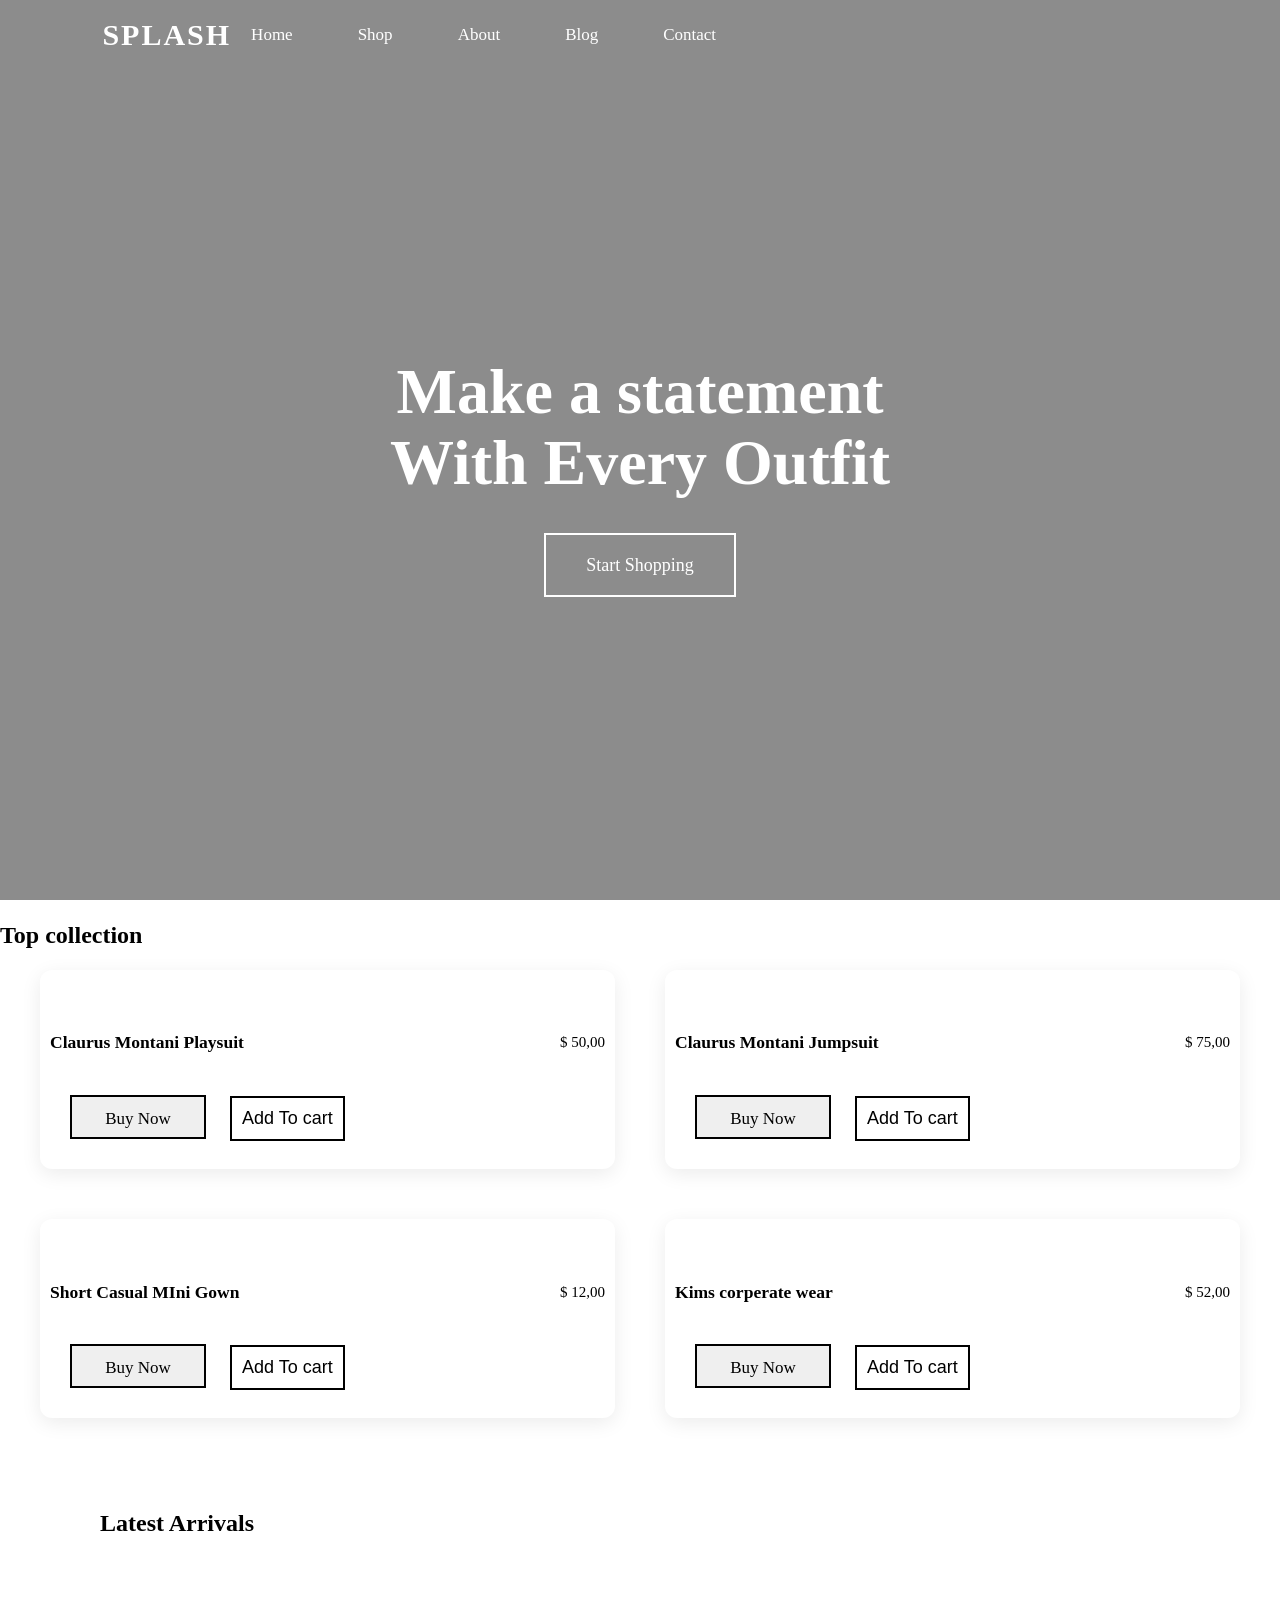
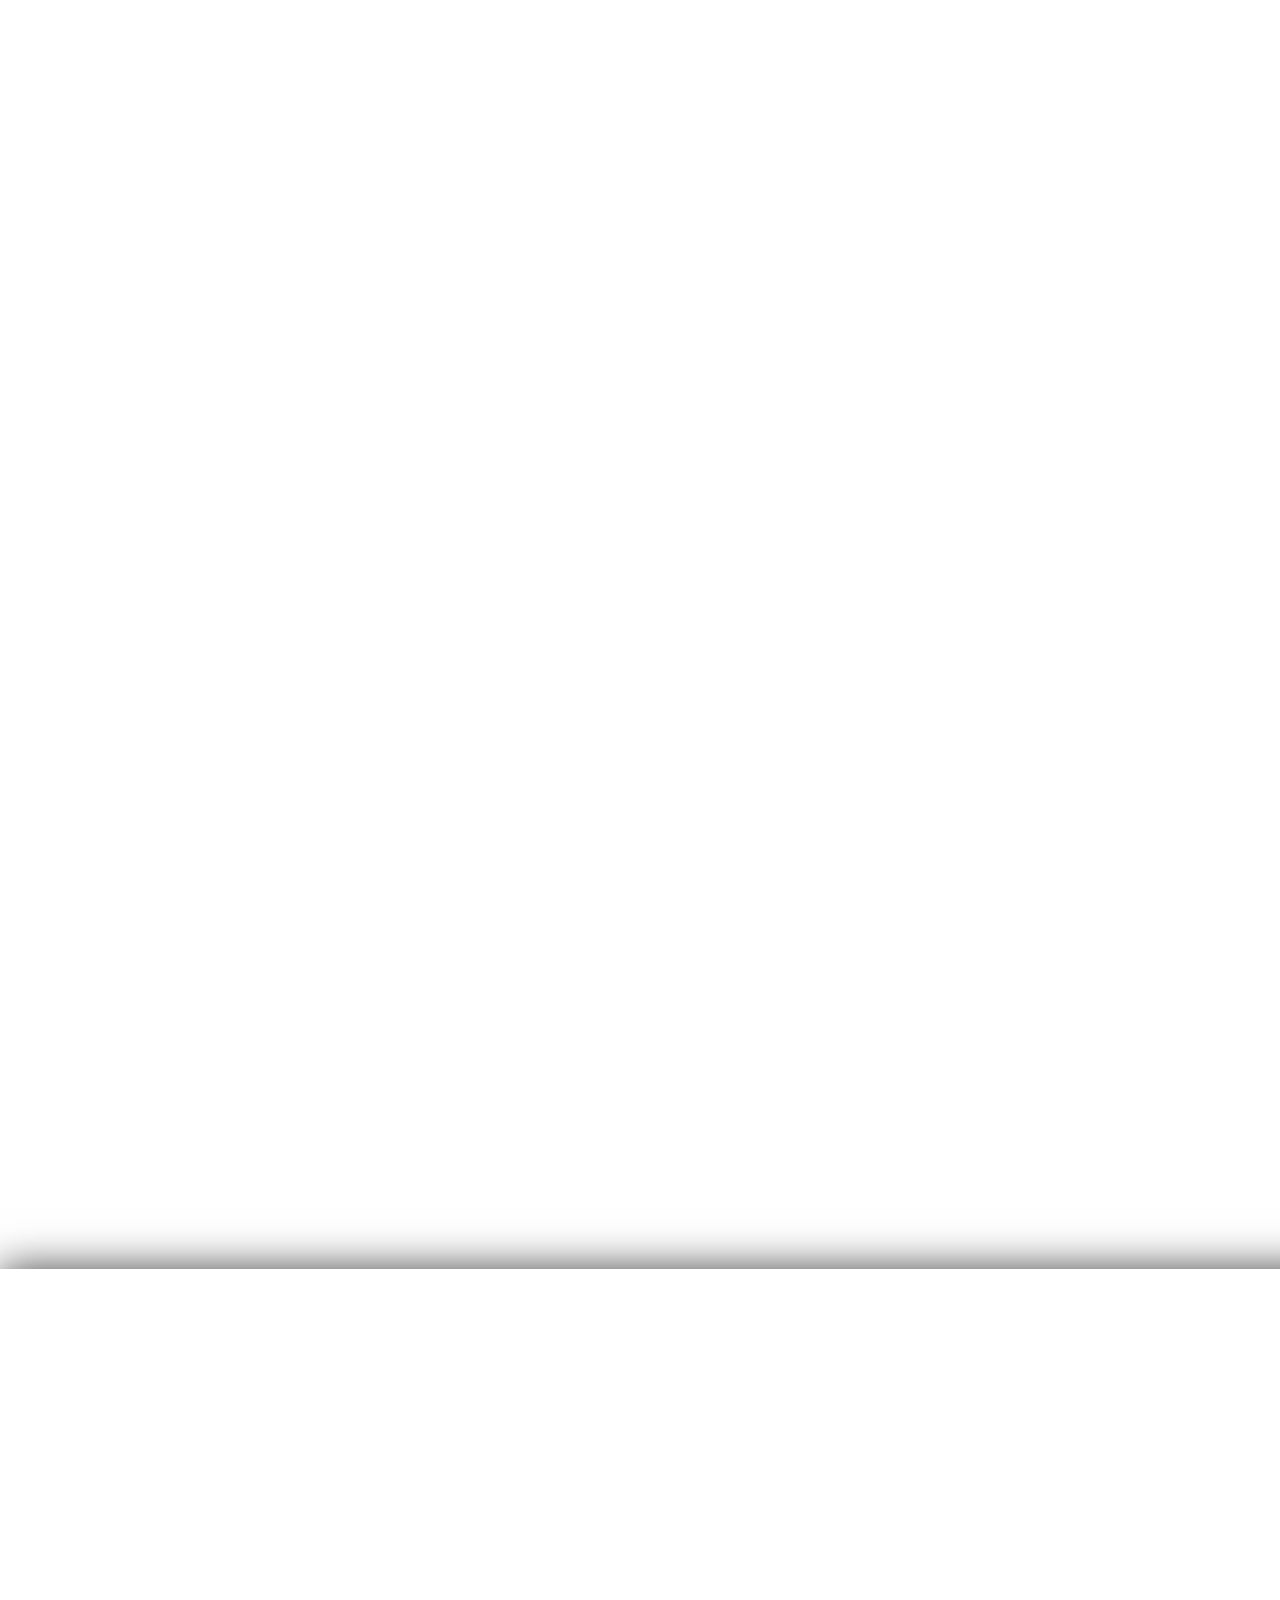
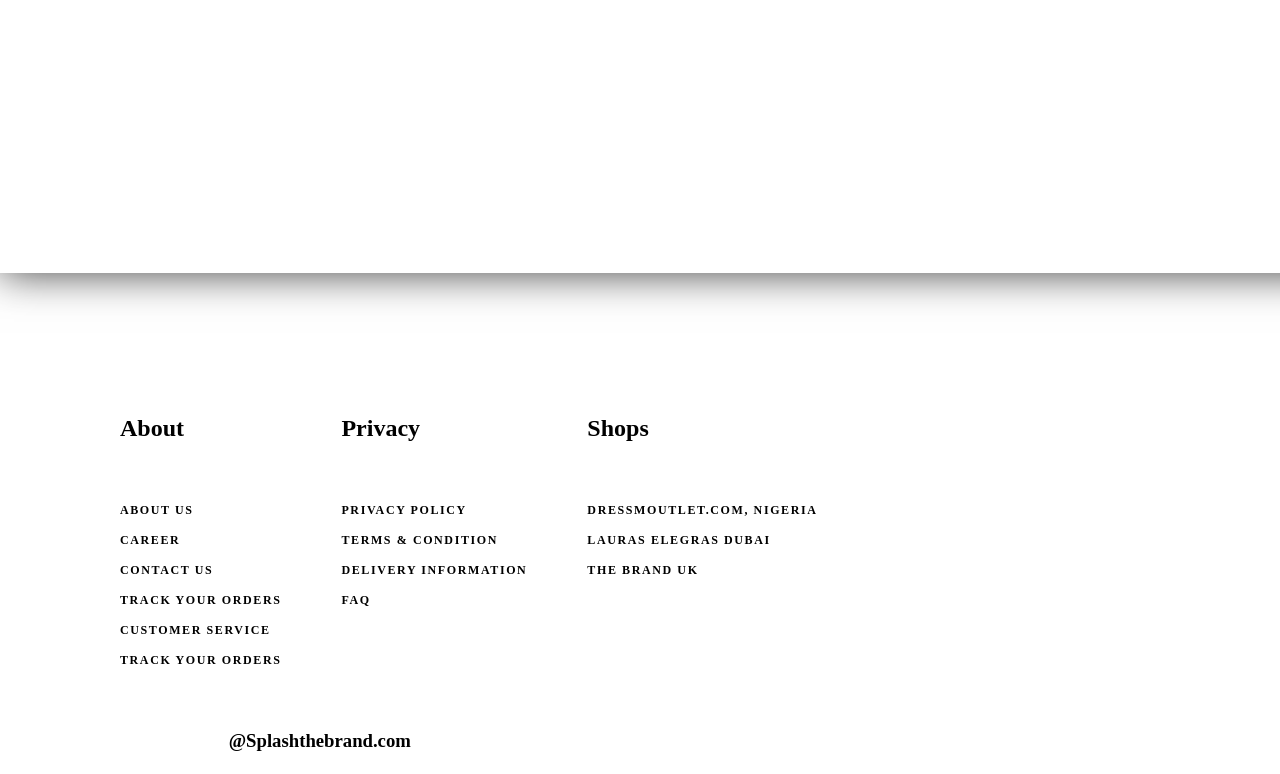
==== index.html @ c1e89b34 "Add files via upload" ====
<!DOCTYPE html>

<html lang="en">
<head>
<title>Splash</title>
<meta charset="utf-8"/>
<meta content="width=device-width, initial-scale=1, shrink-to-fit=no" name="viewport"/>
<meta content="" name="description"/>
<meta content="html, css, javascript, jquery" name="keywords"/>
<meta content="" name="author"/>
<link href="style.css" rel="stylesheet"/>
<!-- Theme Style -->
<link href="css/style.css" rel="stylesheet"/>
<link rel="stylesheet" href="/navbar.css">
<link rel="shortcut icon" href="/images/SPLASH.png" type="image/x-icon">
<link href="https://cdnjs.cloudflare.com/ajax/libs/font-awesome/6.5.2/css/all.min.css" rel="stylesheet"/>
</head>
<body data-offset="200" data-spy="scroll" data-target=".site-nav-target">
<nav class="splash-bg">
<header class="navbar">

    <div class="nav-container">

        <a href="index.html" class="logo">
            SPLASH
        </a>

        <nav class="desktop-nav">

            <a href="index.html">Home</a>
            <a href="/shop-section.html">Shop</a>
            <a href="/about-section.html">About</a>
            <a href="/blog-section.html">Blog</a>
            <a href="/contact-section.html">Contact</a>

        </nav>

        <div id="hamburger">

            <span></span>
            <span></span>
            <span></span>

        </div>

    </div>

</header>

<div class="mobile-menu">
    <div class="mobile-close">

    &times;

</div>

            <a href="index.html">Home</a>
            <a href="/shop-section.html">Shop</a>
            <a href="/about-section.html">About</a>
            <a href="/blog-section.html">Blog</a>
            <a href="/contact-section.html">Contact</a>

</div>
<div class="cover-v1" id="home-section">
<div class="container">
<div class="hero-content">
<h1 class="heading">
                Make a statement <br/>
                With Every Outfit
            </h1>
<div class="splash-start">
<a class="splash-start-s" href="/shop-section.html">

                    Start Shopping

</a>
</div>
</div>
</div>
</div>
</nav>


<nav class="shop-section ">
<div class="product-shop">
<div class="top-product">
<h1 class="shop-tp">Top collection</h1>
</div>
<ul>
<div class="product-footer">
<div class="product-footer1">
<li><img alt="" class="img-fluid" src="/images/Rectangle 26.png"/></li>
<div class="product-footer1-text">
<div class="product-footer1-text1"><h3>Claurus Montani Playsuit</h3> <p>$ 50,00</p></div>
<img alt="" class="img-fluid" src="/images/Frame 39 (1).png"/>
</div>
<button class="product_button">Buy Now</button>
<button class="product_button1">Add To cart</button>
</div>
<div class="product-footer1">
<li><img alt="" class="img-fluid" src="/images/Rectangle 37.png"/></li>
<div class="product-footer1-text">
<div class="product-footer1-text1"><h3>Claurus Montani Jumpsuit</h3> <p>$ 75,00</p></div>
<img alt="" class="img-fluid" src="/images/Frame 39 (1).png"/>
</div>
<button class="product_button">Buy Now</button>
<button class="product_button1">Add To cart</button>
</div>
<div class="product-footer1">
<li><img alt="" class="img-fluid" src="/images/Rectangle 38.png"/></li>
<div class="product-footer1-text">
<div class="product-footer1-text1"><h3>Short Casual MIni Gown</h3> <p>$ 12,00</p></div>
<img alt="" class="img-fluid" src="/images/Frame 39 (1).png"/>
</div>
<button class="product_button">Buy Now</button>
<button class="product_button1">Add To cart</button>
</div>
<div class="product-footer1">
<li><img alt="" class="img-fluid" src="/images/Rectangle 39.png"/></li>
<div class="product-footer1-text">
<div class="product-footer1-text1"><h3>Kims corperate wear</h3> <p>$ 52,00</p></div>
<img alt="" class="img-fluid" src="/images/Frame 39 (1).png"/>
</div>
<button class="product_button">Buy Now</button>
<button class="product_button1">Add To cart</button>
</div>
</div>
</ul>
</div>
</nav>
<nav class="arrivals-section fade-in">
<div class="a-section-heading">
<h1 class="shop-tp">Latest Arrivals</h1>
</div>
<div class="arrival-section-head">
<div class="av-section-text1">
<h1 class="av-text1">Style That speaks <br/>Volume</h1>
<h2 class="av-text2">Explore our 2022 summer <br/>collection</h2>
</div>
<div class="arrival-button">
<button class="av-button1">Explore Now</button>
</div>
</div>
</nav>
<nav class="designs-section fade-in">
<div class="designs-section-head">
<div class="designs-section-text1">
<h1 class="design-text1">Designs  that shows <br/>luxury</h1>
<h2 class="design-text2">Explore our 2023 summer <br/>collection</h2>
</div>
<div class="design-button">
<button class="design-button1">Explore Now</button>
</div>
</div>
</nav>
<nav class="glammed-section fade-in">
<div class="glammed-section-head">
<div class="glammed-section-text1">
<h1 class="glammed-text1">Get glammed up</h1>
<h2 class="glammed-text2">Explore our 2023 summer <br/>collection</h2>
</div>
<div class="glammed-button">
<button class="glammed-button1">Explore Now</button>
</div>
</div>
</nav>
<nav class="footer-section">
<div class="footer-head">
<div class="footer-text">
<h1 class="main-footer-text">About</h1>
<ul class="footer-nav">
<li><a href="http://">About us</a></li>
<li><a href="http://">Career</a></li>
<li><a href="http://">Contact Us</a></li>
<li><a href="http://">Track Your Orders</a></li>
<li><a href="http://">Customer Service</a></li>
<li><a href="http://">Track Your Orders</a></li>
</ul>
</div>
<div class="footer-text">
<h1 class="main-footer-text">Privacy</h1>
<ul class="footer-nav">
<li><a href="http://">Privacy Policy</a></li>
<li><a href="http://">Terms &amp; Condition</a></li>
<li><a href="http://">Delivery Information</a></li>
<li><a href="http://">FAQ</a></li>
</ul>
</div>
<div class="footer-text">
<h1 class="main-footer-text">Shops</h1>
<ul class="footer-nav">
<li><a href="http://">DressMoutlet.com, Nigeria</a></li>
<li><a href="http://">Lauras Elegras Dubai</a></li>
<li><a href="http://">The Brand UK</a></li>
</ul>
</div>
</div>
<div class="footer-bottom">
<div class="bottom-class">
<div class="site-logo">
<h2>SPLASH</h2>
</div>
<h3>@Splashthebrand.com</h3>
<div class="splash-icon-ii">
<i class="fa fa-facebook"></i>
<i class="fa fa-pinterest"></i>
<i class="fa fa-instagram"></i>
<i class="fa fa-twitter"></i>
</div>
</div>
</div>
</nav>
<script src="/main.js"></script>
</body>
</html>
---- style.css ----
@import url("https://fonts.googleapis.com/css?family=Arimo:400|Raleway:300,400,700&display=swap");
body {
  color: #fff;
  font-size: 16px;
  line-height: 30px;
  font-weight: 300;
  position: relative;
   margin:0;
    overflow-x:hidden;
    font: poppins;
}

body{
    opacity:0;
    animation:pageFade .7s ease forwards;
}

@keyframes pageFade{
    from{
        opacity:0;
        transform:translateY(20px);
    }
    to{

        opacity:1;
        transform:translateY(0);
    }

}

.fade-out{

    animation:fadeOut .35s forwards;

}

@keyframes fadeOut{

    to{

        opacity:0;
        transform:translateY(20px);

    }

}


body:before {
  content: "";
  position: absolute;
  left: 0;
  right: 0;
  bottom: 0;
  top: 0;
  background: #fff;
  visibility: hidden;
  opacity: 0;
  -webkit-transition: .3s all ease;
  -o-transition: .3s all ease;
  transition: .3s all ease;
  z-index: 8;
}

.splash-bg{
  background-image:url(/images/Rectangle\ 88@3x.png);
  background-size: cover;
  background-position: center center;
  background-repeat: repeat;
    width:100%;
    
}


.navbar-toggler-icon{
  height: 20px;
  size: 10px;

}


::selection {
  background: #000;
  color: #fff;
}
#skills-section .row {
  justify-content: center;
 }
a {
  -webkit-transition: .3s all ease;
  -o-transition: .3s all ease;
  transition: .3s all ease;
  color: #000;
}

a, a:hover {
  text-decoration: none !important;
}

.splash_co--site-inner{
  margin-bottom: 400px;
  position: relative;
  width: 100%;
}

@media (max-width: 991.98px) {
  .splash_co--site-inner {
    margin-bottom: auto !important;
    width: 100%;
  }
}

body.offcanvas {
  overflow: hidden;
}

body.offcanvas:before {
  visibility: visible;
  opacity: 1;
}

body, .splash_co--site-inner {
  background: #fff;
}

::-moz-selection {
  background: #fff;
  color: #000;
}

.site-mobile-inner{
    display: flex;
    gap: 25px;
    list-style: none;

    margin-left: 40px;   /* Move menu closer to the logo */
}
.cover-v1{
    background-image:url("/images/Rectangle 88.png");
    background-size:cover;
    background-position:center;
    background-repeat:no-repeat;
    min-height:100vh;
    display:flex;
    justify-content:center;
    align-items:center;
    position:relative;
    transition: transform .15s ease-out;
    will-change: transform;

}

.hero-content {
      transition: transform .15s ease-out;
    will-change: transform;
}

.cover-v1::before{
    content:"";
    position:absolute;
    inset:0;
    background:rgba(0,0,0,.45);
}

.cover-v1 .container{
    position:relative;
    z-index:2;
}

#skills-section .row {
  justify-content: center;
 }
a {
  -webkit-transition: .3s all ease;
  -o-transition: .3s all ease;
  transition: .3s all ease;
}

a, a:hover {
  text-decoration: none !important;
}

@media (max-width: 991.98px) {
  .splash_co--site-inner {
    margin-bottom: auto !important;
    width: 100%;
  }
}

.splash_co--footer {
  position: fixed !important;
  width: 100%;
  background-color: #191919;
  color: #fff;
  left: 0;
  right: 0;
  bottom: 0px;
  z-index: -1;
  height: 400px;
}

@media (max-width: 991.98px) {
  .splash_co--footer {
    height: auto !important;
    position: relative !important;
  }
}

.btn {
  font-size: 11px;
  border-radius: 30px;
  padding-top: 15px;
  padding-bottom: 15px;
  padding-left: 30px;
  padding-right: 30px;
  letter-spacing: .1rem;
  text-transform: uppercase;
  font-weight: 900;
}

.btn:active, .btn:focus {
  outline: none;
  -webkit-box-shadow: none;
  box-shadow: none;
}

.btn.btn-outline-pill.btn-custom-light {
  color: #fff;
  border: 2px solid rgba(255, 255, 255, 0.5);
  -webkit-transition: .3s all ease;
  -o-transition: .3s all ease;
  transition: .3s all ease;
}

.btn.btn-outline-pill.btn-custom-light:hover, .btn.btn-outline-pill.btn-custom-light:active, .btn.btn-outline-pill.btn-custom-light:focus {
  border-color: #fff;
}

.btn.btn-bg-white--hover:hover {
  background-color: #fff;
  color: #000;
}

#splash_co--overlayer {
  width: 100%;
  height: 100%;
  position: fixed;
  z-index: 7100;
  background: #000;
  top: 0;
  left: 0;
  right: 0;
  bottom: 0;
}

.site-loader-wrap {
  z-index: 7700;
  position: fixed;
  top: 50%;
  left: 50%;
  -webkit-transform: translate(-50%, -50%);
  -ms-transform: translate(-50%, -50%);
  transform: translate(-50%, -50%);
}

.splash_co--site-nav{

    position:absolute;
    top:0;
    left:0;

    width:100%;
    z-index:100;
    background: transparent;
}

.splash_co--site-nav .container{
    display:flex;
    align-items:center;
    justify-content:space-between;
    width:90%;
    margin:auto;
}




.splash-icon-ii{
    margin-left: auto;   /* Push icons to the far right */
    display: flex;
    gap: 30px;
}

.site-logo h2{
    color:#fff;
    font-size:30px;
    font-weight:700;
    letter-spacing:2px;
    margin:0;
    font: Losta Masta;
}

.splash_co--site-nav .site-logo {
  z-index: 99;
}

.splash_co--site-nav .site-logo.pos-absolute {
  position: absolute;
  left: 50%;
  -webkit-transform: translateX(-50%);
  -ms-transform: translateX(-50%);
  transform: translateX(-50%);
}

.splash_co--site-nav .site-nav-ul-wrap {
  width: 100%;
  margin: 0 auto;
  z-index: 1;
  position: relative;
}

.splash_co--site-nav .splash_co--site-logo {
  font-size: 1rem;
  color: #fff;
  font-weight: 700;
  width: fit-content;
  text-align: center;
}

.splash_co--site-nav .splash_co--site-logo span {
  color: #D63447;
}

.splash_co--site-nav .site-mobile-inner, .splash_co--site-nav .site-mobile-inner-none-onepage {
  text-align: center;
}

.splash_co--site-nav .site-mobile-inner, .splash_co--site-nav .site-mobile-inner-none-onepage, .splash_co--site-nav .site-mobile-inner > li, .splash_co--site-nav .site-nav-ul-none-onepage, .splash_co--site-nav .site-nav-ul-none-onepage > li {
  padding: 0;
  margin: 0;
  list-style: none;
}

.splash_co--site-nav .site-mobile-inner > li, .splash_co--site-nav .site-nav-ul-none-onepage > li {
  text-align: left; 
  display: inline-block;
}

.splash_co--site-nav .site-mobile-inner > li > a, .splash_co--site-nav .site-mobile-inner-none-onepage > li > a {
  padding: 10px 7px;
  display: block;
  color: #fff;
  font-size: 14px;
  position: relative;
}

.splash_co--site-nav .site-mobile-inner > li > a:before, .splash_co--site-nav .site-mobile-inner-none-onepage > li > a:before {
  left: 7px;
  right: 7px;
  content: "";
  position: absolute;
  height: 1px;
  background: #fff;
  bottom: 0;
  width: 0%;
  -webkit-transition: .2s width ease-in-out;
  -o-transition: .2s width ease-in-out;
  transition: .2s width ease-in-out;
}

.splash_co--site-nav .site-mobile-inner > li > a:hover, .splash_co--site-nav .site-mobile-inner-none-onepage > li > a:hover {
  color: #fff;
}

.splash_co--site-nav .site-mobile-inner > li > a:hover:before, .splash_co--site-nav .site-mobile-inner-none-onepage > li > a:hover:before {
  width: calc(100% - 14px);
}

.splash_co--site-nav .site-mobile-inner > li > a.active, .splash_co--site-nav .site-mobile-inner-none-onepage > li > a.active {
  position: relative;
}

.splash_co--site-nav .site-mobile-inner > li > a.active:before, .splash_co--site-nav .site-mobile-inner-none-onepage > li > a.active:before {
  color: #fff;
  width: calc(100% - 14px);
}

.splash_co--site-nav .site-mobile-inner > li.has-children, .splash_co--site-nav .site-mobile-inner-none-onepage > li.has-children {
  position: relative;
}

.splash_co--site-nav .site-mobile-inner > li.has-children > .dropdown, .splash_co--site-nav .site-mobile-inner > li.has-children > ul, .splash_co--site-nav .site-mobile-inner-none-onepage > li.has-children > .dropdown, .splash_co--site-nav .site-mobile-inner-none-onepage > li.has-children > ul {
  visibility: hidden;
  opacity: 0;
  z-index: 2;
  position: absolute;
  left: 0;
  top: 100%;
  min-width: 200px;
  background: #fff;
  padding: 20px 0px;
  margin-top: 20px;
  -webkit-box-shadow: 0 15px 30px 0 rgba(0, 0, 0, 0.2);
  box-shadow: 0 15px 30px 0 rgba(0, 0, 0, 0.2);
  -webkit-transition: 0.2s 0s;
  -o-transition: 0.2s 0s;
  transition: 0.2s 0s;
}

.splash_co--site-nav .site-mobile-inner > li.has-children > .dropdown > li, .splash_co--site-nav .site-mobile-inner > li.has-children > ul > li, .splash_co--site-nav .site-mobile-inner-none-onepage > li.has-children > .dropdown > li, .splash_co--site-nav .site-mobile-inner-none-onepage > li.has-children > ul > li {
  padding: 0;
  margin: 0;
  list-style: none;
  line-height: 1.5;
}

.splash_co--site-nav .site-mobile-inner > li.has-children > .dropdown > li, .splash_co--site-nav .site-mobile-inner > li.has-children > ul > li, .splash_co--site-nav .site-mobile-inner-none-onepage > li.has-children > .dropdown > li, .splash_co--site-nav .site-mobile-inner-none-onepage > li.has-children > ul > li {
  display: block;
  /* 2nd level hover*/
}

.splash_co--site-nav .site-mobile-inner > li.has-children > .dropdown > li a, .splash_co--site-nav .site-mobile-inner > li.has-children > ul > li a, .splash_co--site-nav .site-mobile-inner-none-onepage > li.has-children > .dropdown > li a, .splash_co--site-nav .site-mobile-inner-none-onepage > li.has-children > ul > li a {
  font-size: 14px;
  padding-top: 5px;
  padding-bottom: 5px;
  padding-left: 30px;
  padding-right: 30px;
  display: block;
  color: gray;
}

.splash_co--site-nav .site-mobile-inner > li.has-children > .dropdown > li a:hover, .splash_co--site-nav .site-mobile-inner > li.has-children > ul > li a:hover, .splash_co--site-nav .site-mobile-inner-none-onepage > li.has-children > .dropdown > li a:hover, .splash_co--site-nav .site-mobile-inner-none-onepage > li.has-children > ul > li a:hover {
  color: #000;
  background: #f9f9f9;
  padding-left: 30px;
}

.splash_co--site-nav .site-mobile-inner > li.has-children > .dropdown > li.has-children, .splash_co--site-nav .site-mobile-inner > li.has-children > ul > li.has-children, .splash_co--site-nav .site-mobile-inner-none-onepage > li.has-children > .dropdown > li.has-children, .splash_co--site-nav .site-mobile-inner-none-onepage > li.has-children > ul > li.has-children {
  position: relative;
}

.splash_co--site-nav .site-mobile-inner > li.has-children > .dropdown > li.has-children > a, .splash_co--site-nav .site-mobile-inner > li.has-children > ul > li.has-children > a, .splash_co--site-nav .site-mobile-inner-none-onepage > li.has-children > .dropdown > li.has-children > a, .splash_co--site-nav .site-mobile-inner-none-onepage > li.has-children > ul > li.has-children > a {
  position: relative;
}

.splash_co--site-nav .site-mobile-inner > li.has-children > .dropdown > li.has-children > a:before, .splash_co--site-nav .site-mobile-inner > li.has-children > ul > li.has-children > a:before, .splash_co--site-nav .site-mobile-inner-none-onepage > li.has-children > .dropdown > li.has-children > a:before, .splash_co--site-nav .site-mobile-inner-none-onepage > li.has-children > ul > li.has-children > a:before {
  position: absolute;
  content: "\e315";
  font-size: 16px;
  top: 50%;
  color: #000;
  right: 20px;
  -webkit-transform: translateY(-50%);
  -ms-transform: translateY(-50%);
  transform: translateY(-50%);
  font-family: 'icomoon';
}

.splash_co--site-nav .site-mobile-inner > li.has-children > .dropdown > li.has-children > .dropdown, .splash_co--site-nav .site-mobile-inner > li.has-children > .dropdown > li.has-children > ul, .splash_co--site-nav .site-mobile-inner-none-onepage > li.has-children > .dropdown > li.has-children > .dropdown, .splash_co--site-nav .site-mobile-inner-none-onepage > li.has-children > ul > li.has-children > ul {
  z-index: 1;
  visibility: hidden;
  opacity: 0;
  position: absolute;
  left: 0;
  z-index: 22;
  list-style: none;
  top: 0;
  left: 100%;
  min-width: 200px;
  background: #000;
  padding: 20px 0px;
  margin-top: 20px;
  -webkit-box-shadow: 0 15px 30px 0 rgba(0, 0, 0, 0.2);
  box-shadow: 0 15px 30px 0 rgba(0, 0, 0, 0.2);
  -webkit-transition: 0.2s 0s;
  -o-transition: 0.2s 0s;
  transition: 0.2s 0s;
}

.splash_co--site-nav .site-mobile-inner > li.has-children > .dropdown > li.has-children > .dropdown a, .splash_co--site-nav .site-mobile-inner > li.has-children > .dropdown > li.has-children > ul a, .splash_co--site-nav .site-mobile-inner-none-onepage > li.has-children > .dropdown > li.has-children > .dropdown a, .splash_co--site-nav .site-mobile-inner-none-onepage > li.has-children > ul > li.has-children > ul a {
  padding-left: 30px;
  padding-right: 30px;
}

.splash_co--site-nav .site-mobile-inner > li.has-children > .dropdown > li:hover, .splash_co--site-nav .site-mobile-inner > li.has-children > .dropdown > li:focus, .splash_co--site-nav .site-mobile-inner > li.has-children > .dropdown > li:active, .splash_co--site-nav .site-mobile-inner > li.has-children > ul > li:hover, .splash_co--site-nav .site-mobile-inner > li.has-children > ul > li:focus, .splash_co--site-nav .site-mobile-inner > li.has-children > ul > li:active, .splash_co--site-nav .siteNav-ul-none-onepage >li.has-children>ul>li:hover,.splash_co--siteNav .site-mobile-inner-none-onepage>li.has-children>ul>li:focus,.splash_co--siteNav .siteNav-ul-none-onepage>li.has-children>ul>li:active{
  cursor: pointer;
}

.splash_co--site-nav .site-mobile-inner > li.has-children:hover > .dropdown, .splash_co--site-nav .site-mobile-inner > li.has-children:focus > .dropdown, .splash_co--site-nav .site-mobile-inner > li.has-children:active > .dropdown, .splash_co--site-nav .site-mobile-inner-none-onepage > li.has-children:hover > .dropdown, .splash_co--site-nav .siteNav-ul-none-onepage > li.has-children:focus > .dropdown, .splash_co--siteNav .siteNav-ul-none-onepage > li.has-children:active > .dropdown {  
  -webkit-transition-delay: 0s;
  -o-transition-delay: 0s;
  transition-delay: 0s;
  margin-top: 0px;
  visibility: visible;
  opacity: 1;
}

.splash_co--site-nav .site-mobile-inner > li.has-children:hover, .splash_co--site-nav .site-mobile-inner > li.has-children:focus, .splash_co--site-nav .site-mobile-inner > li.has-children:active, .splash_co--site-nav .site-nav-ul-none-onepage > li.has-children:hover, .splash_co--site-nav .site-nav-ul-none-onepage > li.has-children:focus, .splash_co--site-nav .site-mobile-inner-none-onepage > li.has-children:active {
  cursor: pointer;
}

.splash_co--site-nav .site-mobile-inner > li.has-children:hover > .dropdown, .splash_co--site-nav .site-mobile-inner > li.has-children:focus > .dropdown, .splash_co--site-nav .site-mobile-inner > li.has-children:active > .dropdown, .splash_co--site-nav .site-nav-ul-none-onepage > li.has-children:hover > .dropdown, .splash_co--site-nav .site-nav-ul-none-onepage > li.has-children:focus > .dropdown, .splash_co--siteNav .siteNav-ul-none-onepage > li.has-children:active > .dropdown {
  -webkit-transition-delay: 0s;
  -o-transition-delay: 0s;
  transition-delay: 0s;
  margin-top: 0px;
  visibility: visible;
  opacity: 1;
}

.splash_co--site-nav .site-mobile-inner > li.active > a, .splash_co--site-nav .site-mobile-inner-none-onepage > li.active > a {
  position: relative;
}

.splash_co--site-nav .site-mobile-inner > li.active > a:before, .splash_co--site-nav .site-mobile-inner-none-onepage > li.active > a:before {
  color: #fff;
  width: calc(100% - 40px);
}

.splash _co--site-nav .burger-toggle-menu {
  display: block;
  width: 36px;
  position: relative;
  -webkit-transform: rotate(0deg);
  -moz-transform: rotate(0deg);
  -o-transform: rotate(0deg);
  -ms-transform: rotate(0deg);
  transform: rotate(0deg);
  -webkit-transition: .5s ease-in-out;
  -moz-transition: .5s ease-in-out;
  -o-transition: .5s ease-in-out;
  transition: .5s ease-in-out;
  cursor: pointer;
  z-index: 99;
}



 .burger-toggle-menu span:nth-child(1) {
  top: 0px;
  -webkit-transform-origin: left center;
  -moz-transform-origin: left center;
  -o-transform-origin: left center;
  -ms-transform-origin: left center;
  transform-origin: left center;
}

.splash_co--site-nav .burger-toggle-menu span:nth-child(2) {
  top: 10px;
  -webkit-transform-origin: left center;
  -moz-transform-origin: left center;
  -o-transform-origin: left center;
  -ms-transform-origin: left center;
  transform-origin: left center;
}

.splash_co--site-nav .burger-toggle-menu span:nth-child(3) {
  top: 20px;
  -webkit-transform-origin: left center;
  -moz-transform-origin: left center;
  -o-transform-origin: left center;
  -ms-transform-origin: left center;
  transform-origin: left center;
}

.splash_co--site-nav .burger-toggle-menu.open span:nth-child(1) {
  -webkit-transform: rotate(45deg);
  -moz-transform: rotate(45deg);
  -o-transform: rotate(45deg);
  -ms-transform: rotate(45deg);
  transform: rotate(45deg);
  top: -3px;
  left: 0;
}

.splash_co--site-nav .burger-toggle-menu.open span:nth-child(2) {
  width: 0%;
  opacity: 0;
}

.splash_co--site-nav .burger-toggle-menu.open span:nth-child(3) {
  -webkit-transform: rotate(-45deg);
  -moz-transform: rotate(-45deg);
  -o-transform: rotate(-45deg);
  -ms-transform: rotate(-45deg);
  transform: rotate(-45deg);
  top: 23px;
  left: 0;
}

.splash-icon-ii{

    display:flex;

    gap:30px;

    color:white;

    font-size:22px;

    cursor:pointer;

}

.splash_co--site-nav.scrolled {
  position: fixed;
  right: 0;
  left: 0;
  top: 0;
  margin-top: 10px;
  background-image: url(/images/Rectangle\ 88.png);
  -webkit-box-shadow: 0 0 10px 0 rgba(0, 0, 0, 0.1);
  box-shadow: 0 0 10px 0 rgba(0, 0, 0, 0.1);
  padding-top: 5px;
  padding-bottom: 5px; 
  font-family: Arial, Helvetica, sans-serif;
  border-radius: 50px;
}


.splash_co--site-nav.scrolled .burger-toggle-menu {
  top: 10px;
}

.splash_co--site-nav.scrolled .hamburger span {
  background: #000;
}

.splash_co--site-nav.scrolled .splash_co--site-logo {
  color: #fff;
  width: fit-content;
}

.splash_co--site-nav.scrolled .site-mobile-inner, .splash_co--site-nav.scrolled .site-mobile-inner-none-onepage {
  text-align: center;
}

.splash_co--site-nav.scrolled .site-mobile-inner, .splash_co--site-nav.scrolled .site-mobile-inner-none-onepage {
  text-align: center;
}

.splash_co--site-nav.scrolled .site-mobile-inner, .splash_co--site-nav.scrolled .site-mobile-inner-none-onepage {
  text-align: center;
}

.splash_co--site-nav.scrolled .site-mobile-inner, .splash_co--site-nav.scrolled .site-mobile-inner > li, .splash_co--site-nav.scrolled .site-mobile-inner-none-onepage, .splash_co--site-nav.scrolled .site-mobile-inner-none-onepage > li {
  padding: 0;
  margin: 0;
  list-style: none;
}

.splash_co--site-nav.scrolled .site-mobile-inner > li, .unslate_co--site-nav.scrolled .site-mobile-inner-none-onepage > li {
  text-align: left;
  display: inline-block;
}

.splash_co--site-nav.scrolled .site-mobile-inner > li > a, .unslate_co--site-nav.scrolled .site-mobile-inner-none-onepage > li > a {
  display: block;
  color: #fff;
}

.splash_co--site-nav.scrolled .site-mobile-inner > li > a:hover, .unslate_co--site-nav.scrolled .site-mobile-inner-none-onepage > li > a:hover {
  color: #D63447;
}

.splash_co--site-nav.scrolled .site-mobile-inner > li > a:before, .unslate_co--site-nav.scrolled .site-mobile-inner-none-onepage > li > a:before {
  background: #fff;
}

.splash_co--site-nav.scrolled .site-mobile-inner > li > a.active, .unslate_co--site-nav.scrolled .site-mobile-inner-none-onepage > li > a.active {
  color: #D63447;
}

.splash_co--site-nav.scrolled .site-mobile-inner > li > a.active:before, .unslate_co--site-nav.scrolled .site-mobile-inner-none-onepage > li > a.active:before {
  background: #fff;
}

.splash_co--site-nav.scrolled.awake {
  margin-top: 0px;
  -webkit-transition: .3s all ease-out;
  -o-transition: .3s all ease-out;
  transition: .3s all ease-out;
  backdrop-filter: blur(30px);
}

.splash_co--site-nav.scrolled.sleep {
  -webkit-transition: .3s all ease-out;
  -o-transition: .3s all ease-out;
  transition: .3s all ease-out;
   background-image: url(/images/Rectangle\ 88.png);
   background-position: center;
}
 




.splash_co--site-mobile-menu .close-wrap {
  margin-right: 20px;
  position: relative;
}

.splash_co--site-mobile-menu .close-wrap a {
  margin-right: 15px;
}

.splash_co--site-mobile-menu .close-wrap a:hover {
  opacity: .5;
}

.splash_co--site-mobile-menu .close-wrap a .close-label {
  margin-right: 20px;
  color: #000;
}

.splash_co--site-mobile-menu .close-wrap a .close-times {
  position: relative;
  margin-top: 4px;
  right: 0;
}

.splash_co--site-mobile-menu .close-wrap a .close-times .bar1, .unslate_co--site-mobile-menu .close-wrap a .close-times .bar2 {
  width: 2px;
  height: 20px;
  background: #000;
  position: absolute;
}

.splash_co--site-mobile-menu .close-wrap a .close-times .bar1 {
  -webkit-transform: rotate(45deg);
  -ms-transform: rotate(45deg);
  transform: rotate(45deg);
}

.splash_co--site-mobile-menu .close-wrap a .close-times .bar2 {
  -webkit-transform: rotate(-45deg);
  -ms-transform: rotate(-45deg);
  transform: rotate(-45deg);
}

.splash_co--site-mobile-menu ul, .unslate_co--site-mobile-menu ul li {
  padding: 0;
  margin: 0;
  position: relative;
}

.splash_co--site-mobile-menu ul a, .unslate_co--site-mobile-menu ul li a {
  position: relative;
  display: block;
  padding-top: 10px;
  padding-bottom: 10px;
  padding-left: 20px;
  padding-right: 20px;
  color: black;
  font-size: 20px;
  font-weight: 600;
  font-family: 'Times New Roman', Times, serif;
}

.splash_co--site-mobile-menu ul a:hover, .unslate_co--site-mobile-menu ul li a:hover {
  color: #D63447;
}

.splash_co--site-mobile-menu ul > li > ul > li > a {
  position: relative;
  padding-left: 30px;
  font-size: 14px;
  padding-top: 5px;
  padding-bottom: 5px;
}

.splash_co--site-mobile-menu ul > li > ul > li > ul > li > a {
  position: relative;
  padding-left: 50px;
  font-size: 14px;
  padding-top: 5px;
  padding-bottom: 5px;
}

.splash_co--site-mobile-menu ul > li.has-children .arrow-collapse {
  position: absolute;
  right: 10px;
  top: 0px;
  z-index: 20;
  width: 45px;
  height: 45px;
  text-align: center;
  cursor: pointer;
  border-radius: 50%;
}

.splash_co--site-mobile-menu ul > li.has-children .arrow-collapse:before {
  font-size: 11px !important;
  z-index: 20;
  font-family: "icomoon";
  content: "\f078";
  position: absolute;
  top: 50%;
  left: 50%;
  color: #000;
  -webkit-transform: translate(-50%, -50%) rotate(-180deg);
  -ms-transform: translate(-50%, -50%) rotate(-180deg);
  transform: translate(-50%, -50%) rotate(-180deg);
  -webkit-transition: .3s all ease;
  -o-transition: .3s all ease;
  transition: .3s all ease;
}

.splash_co--site-mobile-menu ul > li.has-children .arrow-collapse.collapsed:before {
  -webkit-transform: translate(-50%, -50%);
  -ms-transform: translate(-50%, -50%);
  transform: translate(-50%, -50%);
}

.splash_co--site-mobile-menu ul > li.has-children > ul > li.has-children .arrow-collapse {
  top: -10px;
}



.cart{

    position:fixed;

    top:0;

    right:-420px;

    width:400px;

    height:100vh;

    background:#fff;

    box-shadow:-10px 0 30px rgba(0,0,0,.15);

    transition:.4s;

    z-index:9999;

    display:flex;

    flex-direction:column;

}

.cart.active{

    right:0;

}

.cart-overlay{

    position:fixed;

    inset:0;

    background:rgba(0,0,0,.5);

    opacity:0;

    visibility:hidden;

    transition:.4s;

    z-index:9998;

}

.cart-overlay.active{

    opacity:1;

    visibility:visible;

}

.cart-header{

    display:flex;

    justify-content:space-between;

    align-items:center;

    padding:25px;

    border-bottom:1px solid #eee;

}

.close-cart{

    font-size:30px;

    cursor:pointer;

}

.cart-items{

    flex:1;

    overflow-y:auto;

    padding:20px;

}

.cart-footer{

    padding:20px;

    border-top:1px solid #eee;

}

.checkout-btn{

    width:100%;

    padding:15px;

    background:black;

    color:white;

    border:none;

    cursor:pointer;

}

.cart-icon{

    position:relative;

    cursor:pointer;

}

#cart-count{

    position:absolute;

    top:-8px;

    right:-10px;

    width:20px;

    height:20px;

    border-radius:50%;

    background:red;

    color:white;

    font-size:12px;

    display:flex;

    justify-content:center;

    align-items:center;

}

.cart-item{

    padding:15px 0;

    border-bottom:1px solid #eee;

}

.cart-item h4{

    margin-bottom:5px;

}


.heading{
    font-size:4rem;
    font-weight:700;
    line-height:1.1;
    text-align:center;
    margin-bottom:35px;
}

.splash-start-s {
  background: transparent;
  color: #fff;
  display: flex;
  justify-content: center;
  align-items: center;               
}


#home-section a{
    padding:15px 40px;
    border:2px solid #fff;
    background:transparent;
    color:#fff;
    font-size:18px;
    cursor:pointer;
    transition:.3s;
}

#home-section a:hover {
  background: #fff;
  color: #000;
  transition: all 0.3s ease;
}
#home-section .container{
    display:flex;
    justify-content:center;
    align-items:center;
    text-align:center;
    height:100%;
}

#home-section .row{
    width:100%;
    justify-content:center;
}

#home-section .col-md-7{
    max-width:700px;
}
.splash-start{
    display:flex;
    justify-content:center;
}

h1 .heading{
  color: #fff;
  font-family: 'Times New Roman', Times, serif;
  gap: 8px;
}

   .shop-section{
    padding-left: 80px 0;
   }

   .product.shop {
    width: 100%;
    margin: auto;
   }

 .shop-tp{
  color: #000;
  font: 100;
}

.product-footer{
  display: grid;
  grid-template-columns: repeat(2,1fr);
  gap: 50px;
}
.img-fluid{
  width: 100%;
  display: block;

}

.product-footer1{
    position:relative;
    overflow:hidden;
    background:#fff;
    border-radius:12px;
    transition:.4s ease;
    cursor:pointer;
    box-shadow:0 5px 20px rgba(0,0,0,.08);
    padding: 10px;
}

.product-footer1:hover{

    transform:translateY(-12px);

    box-shadow:0 20px 40px rgba(0,0,0,.15);

}
.product-footer1 .img-fluid:hover{
  transform: scale(1.05);
  transition: 0.5s ease-in-out;
}


.product-footer1-text{
  color: #000;
  font-size: 15px;
  font: poppins;
  font-weight: 500;
  gap: 20px;

  img{
    width: 90px;
  }

  p{
    color: #000;
    font-size: 15px;
    font: poppins;
    font-weight: 500;
    display: flex;
    justify-content: right;
  }
}

.product-footer1-text1{
  display: flex;
  justify-content: space-between;
  align-items: center;
}

@media(max-width:768px){
.site-nav-ul{
display:none;
}

.heading{
font-size:50px;
}

.product-footer{
grid-template-columns:1fr;
}
}
.product-footer1:hover .product_button,
.product-footer1:hover .product_button1{

    opacity:1;

    transform:translateY(0);

}
.product_button {
  --color: #000;
  font-family: inherit;
  display: inline-block;
  width: 8em;
  height: 2.6em;
  line-height: 2.5em;
  margin: 20px;
  position: relative;
  cursor: pointer;
  overflow: hidden;
  border: 2px solid var(--color);
  transition: color 0.5s;
  z-index: 1;
  font-size: 17px;
  border-radius: px;
  font-weight: 500;
  color: var(--color);
}

.product_button::before{
    content: "";
  position: absolute;
  z-index: -1;
  background: var(--color);
  height: 150px;
  width: 200px;
  border-radius: 50%;
  top: 100%;
  left: 100%;
  transition: all 0.7s;
}


.product_button:hover{
  color: #fff;

}

.product_button:hover::before {
  top: -30px;
  left: -30px;
}

.product_button:active:before {
  background: #3a0ca3;
  transition: background 0s;
}



.product_button1 {
    padding:10px 10px;
    margin-top: 10px;
    border: 2px #000 solid;
    background:transparent;
    color:#000;
    font-size:18px;
    cursor:pointer;
    transition:.3s;
}

.product_button1:hover{
  color: #fff;
  border:  2px #000 solid;
  background: #000;
  font-weight: 500;
  transition: 1s;
}

.arrivals-section {
  margin-top: 90px;
}

.a-section-heading{
  padding-left: 100px;
}

.arrival-section-head{
  background-image: url(/images/Rectangle\ 56.png);
  width: 100%;
  height: 594px;
  display: block;
  background-size: cover;
  background-position: repeat repeat;
  font-size: 4rem;
  padding-bottom: 20px;
}

.av-section-text1{
    margin-bottom:35px;
    padding-left: 150px;
    padding-top: 100px;
    font: poppins;
    gap: 8px;
}

.av-text1 {
  font-size: 56px;
  line-height: 80px;
  font: poppins;
}

.av-text2{
  font-size: 24px;
  line-height: 24px;
  font-weight: 400;
}

.av-button1 {
    padding:10px 10px;
    margin-top: 10px;
    border: 1px #fff solid;
    background:transparent;
    color:#fff;
    font-size:18px;
    cursor:pointer;
    transition:.3s;   
}

.arrival-button{
  padding-left: 150px;
}

.designs-section-head{
  background-image: url(/images/image\ 35.png);
  width: 100%;
  height: 594px;
  display: block;
  background-size: cover;
  background-position: center;
  font-size: 4rem;
  padding-bottom: 10px;
  padding-left: 600px;
  
}

.design-text1{
  font-size: 56px;
  line-height: 80px;
  font: poppins;
  padding-top: 100px;
}

.design-text2{
  font-size: 24px;
  line-height: 24px;
  font-weight: 400;
}

.design-button1{
      padding:10px 10px;
    margin-top: 10px;
    border: 1px #fff solid;
    background:transparent;
    color:#fff;
    font-size:18px;
    cursor:pointer;
    transition:.3s; 
}

.desgn-button1:hover {
   color: #000;
  border:  2px #000 solid;
  background: #fff;
  font-weight: 500;
  transition: 1s; color: #000;
  border:  2px #000 solid;
  background: #000;
  font-weight: 500;
  transition: 1s;
}

.glammed-section-head{
  background-image: url(/images/Rectangle\ 87.png);
  width: 100%;
  display: block;
  background-size: cover;
  background-position: repeat repeat;
  height: 594px;
  font-size: 4rem;
  padding-bottom: 10px;
  padding-left: 100px;
  box-shadow:0 0px 40px rgba(0,0,0,.75);
}

.glammed-text1{
  font-size: 56px;
  line-height: 80px;
  font: poppins;
  padding-top: 100px;
}

.glammed-text2{
  font-size: 24px;
  line-height: 24px;
  font-weight: 400;
}

.glammed-button1{
      padding:10px 10px;
    margin-top: 10px;
    border: 1px #fff solid;
    background:transparent;
    color:#fff;
    font-size:18px;
    cursor:pointer;
    transition:.3s; 
}

.glammed-button1:hover {
   color: #000;
  border:  2px #000 solid;
  background: #000;
  font-weight: 500;
  transition: 1s; color: #000;
  border:  2px #000 solid;
  background: #fff;
  font-weight: 500;
  transition: 1s;
}

.footer-section{
  font: poppins;
  padding-left: 100px;
  padding-top: 100px;
  color: #000;
}

.footer-head {
  display: flex;
  list-style: none;
  gap: 190px;
}


.main-footer-text {
  font-size: 24px;
  color: #000;
  font-weight: 600;
  align-items: center;
  justify-content: center;
  padding: 20px;
}
.footer li a {
  color: #000;
}
.footer-nav {
display: inline-block;
  padding-left: 20px;
  padding-right: 20px;
  color: rgba(255, 255, 255, 0.5);
  letter-spacing: .1rem;
  text-transform: uppercase;
  font-size: 12px;
  font-weight: bold;
}

.footer-bottom{
  border-top: 2px #191919;
  display: flex;
  justify-content: space-between;
  padding-top: 20px;
}

.bottom-class {
    display: flex;
    justify-content: space-between;
}

@media (max-width: 470px) {
  .shop-section{
    background-position: center;
    background-size: cover;
  }
  
  .product-footer{
    margin-right: 0px;
    display: flex;
    flex-direction: column;
    margin-left: -15px;
    width: 100%;
  }

  .av-section-text1{
    width: 100%;
    padding: 10px;
  }

  .design-text1{
    display: flex;
  }
.footer-nav {
display: inline-block;
  padding-left: 5px;
  padding-right: 5px;
  color: rgba(255, 255, 255, 0.5);
  letter-spacing: .1rem;
  text-transform: uppercase;
  font-size: 12px;
  font-weight: bold;
}

.footer-section {
  padding-left: 10px;
  padding-right: 10px;
}

.footer-head{
  gap: 10px;
}

.a-section-heading {
  padding-left: -20px;
  width: 100%;
  background-position: center;
}

.av-text1 {
  align-items: center;
  justify-content: center;
  display: flex;
  flex-direction: column;
  padding-top: 40px;
  width: 550px;
  font-size: 50px;
  gap: 20px;
  padding-left: -0px;
  font-size: 60px;
}

.av-text2 {
  padding-left: 50px;
}

.av-button1 {
  height: 80px;
  font-size: 30px;
}
.designs-section-head{
  padding-left: 40px;
}


.glammed-section-head {
  padding-left: 15px;
  size: 60px;
  width: 100%;
  background-position: center;
}

}

@media (max-width: 1300px) {
  .shop-section{
    background-position: center;
    background-size: cover;
  }
  
  .product-footer {
    padding-left: -20px;
    margin-right: 40px;
  }

  @media (max-width: 996px) {
    .shop-section {
      background-position: center;
      background-size: cover;
    }

    .product-footer {
      padding-left: -20px;
      margin-right: 30px;
    }


}

    @media (max-width: 860px) {
      .designs-section-head {
        background-position: center;
        padding-left: 350px;
      }
    }


    @media (max-width: 768px) {
      .designs-section-head {
        background-position: center;
        padding-left: 300px;
        width: 100%;
      }
    }

    .arrival-section-head {
      background-position: center;
    }

    .footer-head{
      padding-left: 0px;
      gap: 20px;
    }

  }



@media (max-width: 576px) {
  .designs-section-head {
    background-position: center;
    padding-left: 200px;
    width: 100%;
  }
}

@media (max-width: 480px) {

  .arrival-section-head{
    width: 100%;
    padding-left: 40px;
  }

  .av-text1{
    width: 400px;
  }
  .designs-section-head {
    background-position: center;
    padding-left: 60px;
    width: 100%;
  }

  .av-text2 {
    padding-left: 10px;
  }

  .arrival-button {
    padding-left: 10px;
  }

  .glammed-text2 {
    font-size: 40px;
    gap: 10px;
    line-height: 50px;
  }

  .glammed-button1 {
    height: 60px;
    width: 200px;
    font-size: 30px;
  }
}

@media (max-width: 420px) {
  .designs-section-head {
    width: 100%;
  }

  .design-text1 {
    width: 300px;
  }
}


@media (max-width:991px){


#hamburger{
  display:flex;
}

.splash-icon-ii {
  display: none;
}


}

.fade-in {
    opacity: 0;
    transform: translateY(50px);
    transition: opacity 0.8s ease, transform 0.8s ease;
}

.fade-in.show {
    opacity: 1;
    transform: translateY(0);
}


.ripple{

    position:absolute;

    width:20px;

    height:20px;

    border-radius:50%;

    background:rgba(255,255,255,.6);

    transform:translate(-50%,-50%) scale(0);

    animation:ripple .6s linear;

}

@keyframes ripple{

    to{

        transform:translate(-50%,-50%) scale(15);

        opacity:0;
        color: #fff;

    }

}

.splash-bg
---- navbar.css ----
.navbar {
  position: fixed;
  top: 0;
  left: 0;
  width: 100%;
  padding: 20px 8%;
  display: flex;
  background: transparent;
  transition: all 0.35s ease;
  z-index: 1000;
}

.navbar.scrolled {
  background: rgba(255, 255, 255, 0.92);
  backdrop-filter: blur(12px);
  box-shadow: 0 8px 30px rgba(0, 0, 0, 0.08);
}

.nav-container {
  position: sticky;
  width: 100%;
  max-width: 400px;
  display: flex;
  justify-content: space-between;
}

.logo {
  font-size: 30px;
  font-weight: 700;
  color: #fff;
  text-decoration: none;
  letter-spacing: 2px;
}

.desktop-nav {
  display: flex;
  gap: 45px;
}

.desktop-nav a {
  position: relative;

  text-decoration: none;

  color: #fff;

  font-size: 17px;

  font-weight: 500;

  transition: 0.3s;
  padding-left: 20px;
}

#hamburger {
  display: none;

  width: 36px;

  height: 28px;

  cursor: pointer;

  flex-direction: column;

  justify-content: space-between;

  z-index: 10002;
}

#hamburger span {
  width: 100%;

  height: 3px;

  background: #fff;

  border-radius: 100px;

  transition: 0.35s;
}

#hamburger.active span:nth-child(1) {
  transform: rotate(45deg) translateY(11px);
}

#hamburger.active span:nth-child(2) {
  opacity: 0;
}

#hamburger.active span:nth-child(3) {
  transform: rotate(-45deg) translateY(-11px);
}

@media (max-width: 991px) {
  .desktop-nav {
    display: none;
  }

  #hamburger {
    display: flex;
  }
}

.icons {
  color: #111;
}

.mobile-menu {
  position: fixed;
  top: 0;
  left: -100%;
  width: 100%;
  height: 900px;
  background: #111;
  display: flex;
  flex-direction: column;
  justify-content: center;
  align-items: center;
  gap: 30px;
  transition: left 0.4s ease;
  z-index: 9999;
  color: #fff;
}

.mobile-menu.active {
  left: 0;
}

.mobile-menu a {
  text-decoration: none;

  color: white;

  font-size: 32px;

  font-weight: 600;

  letter-spacing: 2px;

  transition: 0.3s;
}

.mobile-menu a:hover {
  color: #999;

  transform: translateX(10px);
}

.mobile-close {
  position: absolute;

  top: 35px;

  right: 45px;

  color: white;

  font-size: 50px;

  cursor: pointer;
}

.mobile-menu a {
  opacity: 0;

  transform: translateY(20px);
}

.mobile-menu.active a {
  opacity: 1;

  transform: translateY(0);
}

.mobile-menu a:nth-child(2) {
  transition: 0.3s 0.1s;
}

.mobile-menu a:nth-child(3) {
  transition: 0.3s 0.2s;
}

.mobile-menu a:nth-child(4) {
  transition: 0.3s 0.3s;
}

.mobile-menu a:nth-child(5) {
  transition: 0.3s 0.4s;
}

.navbar {
  transform: translateY(0);

  transition: transform 0.4s ease;
  background: 0.3s ease;
}

.navbar.hide {
  transform: translateY(-120%);
}

.desktop-nav a {
  transition: 0.35s;
}

.desktop-nav a:hover {
  transform: translateY(-2px);
}

.mobile-social {
  position: absolute;

  bottom: 40px;

  display: flex;

  gap: 25px;
}

.mobile-social i {
  color: white;

  font-size: 22px;

  cursor: pointer;

  transition: 0.3s;
}

.mobile-social i:hover {
  transform: translateY(-5px);
}

.navbar {
  position: fixed;
  top: 0;
  width: 100%;
  background: transparent;
  transition: 0.3s;
}
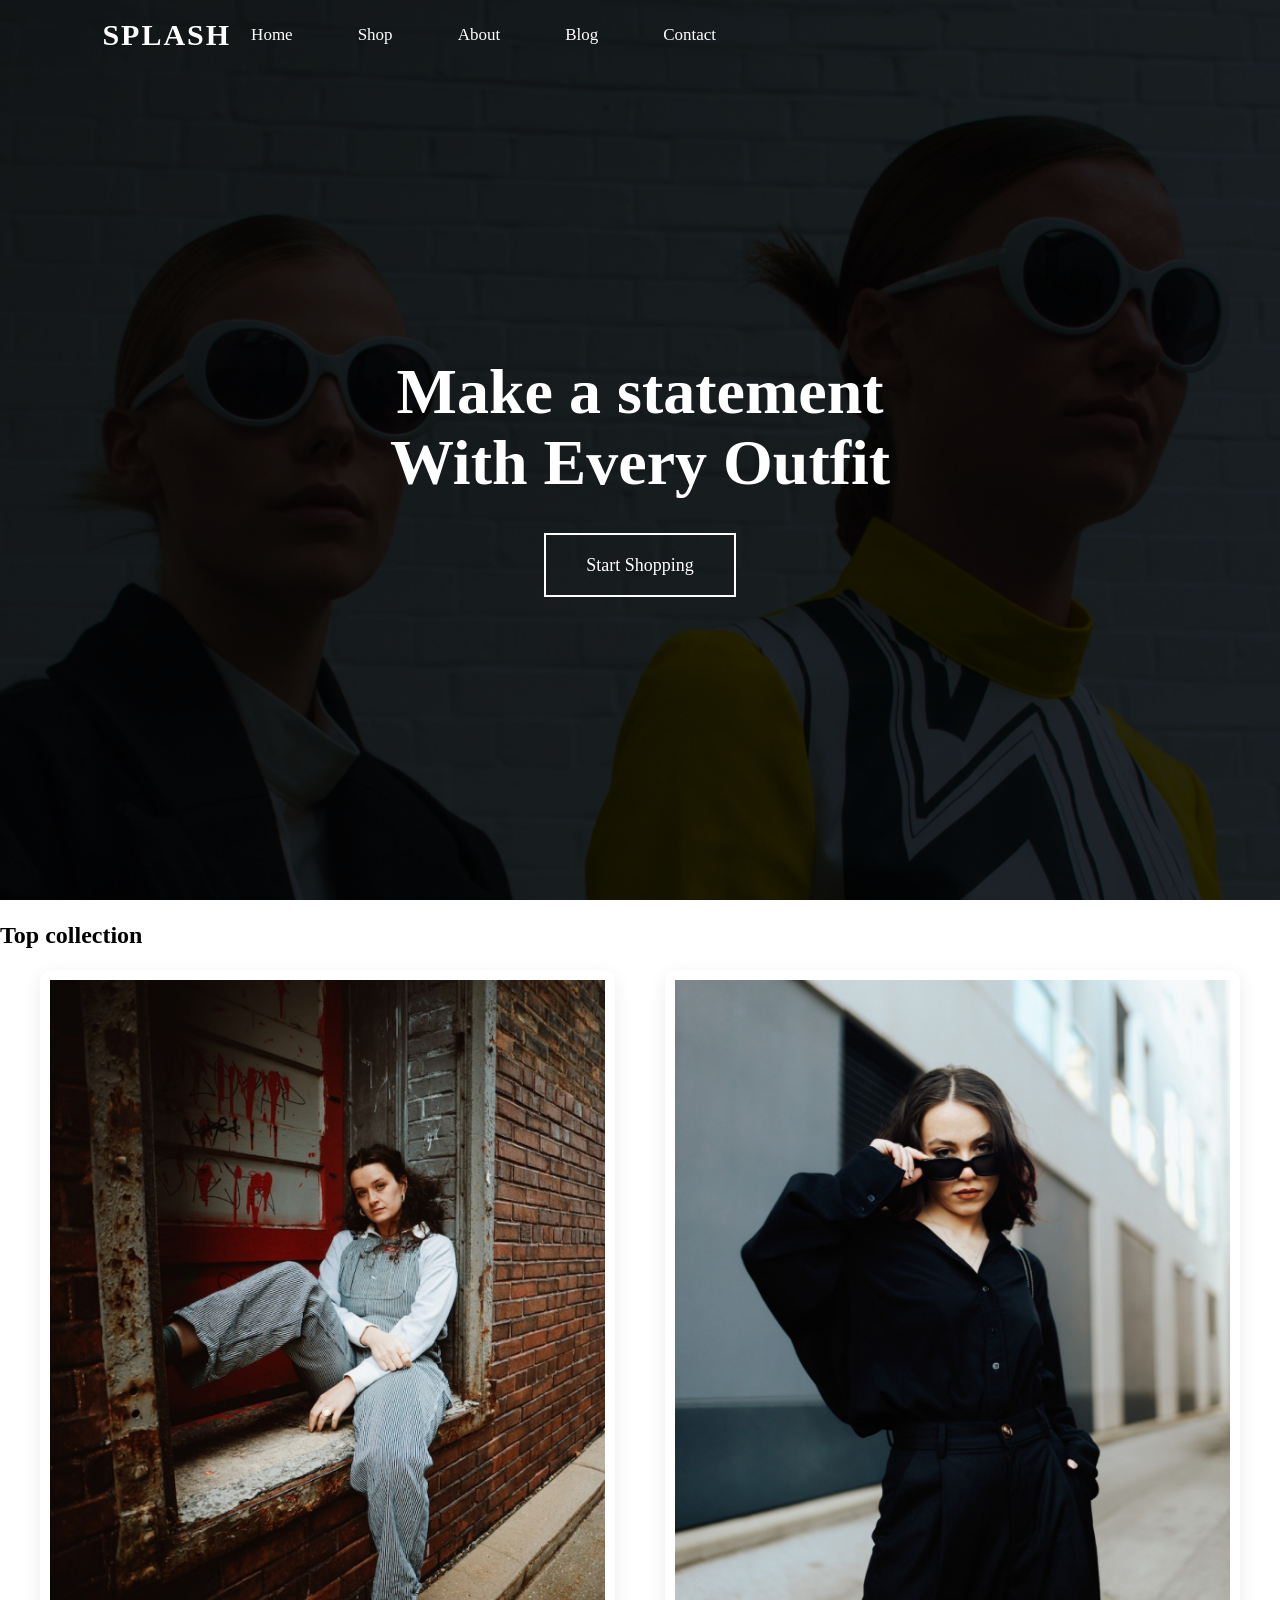
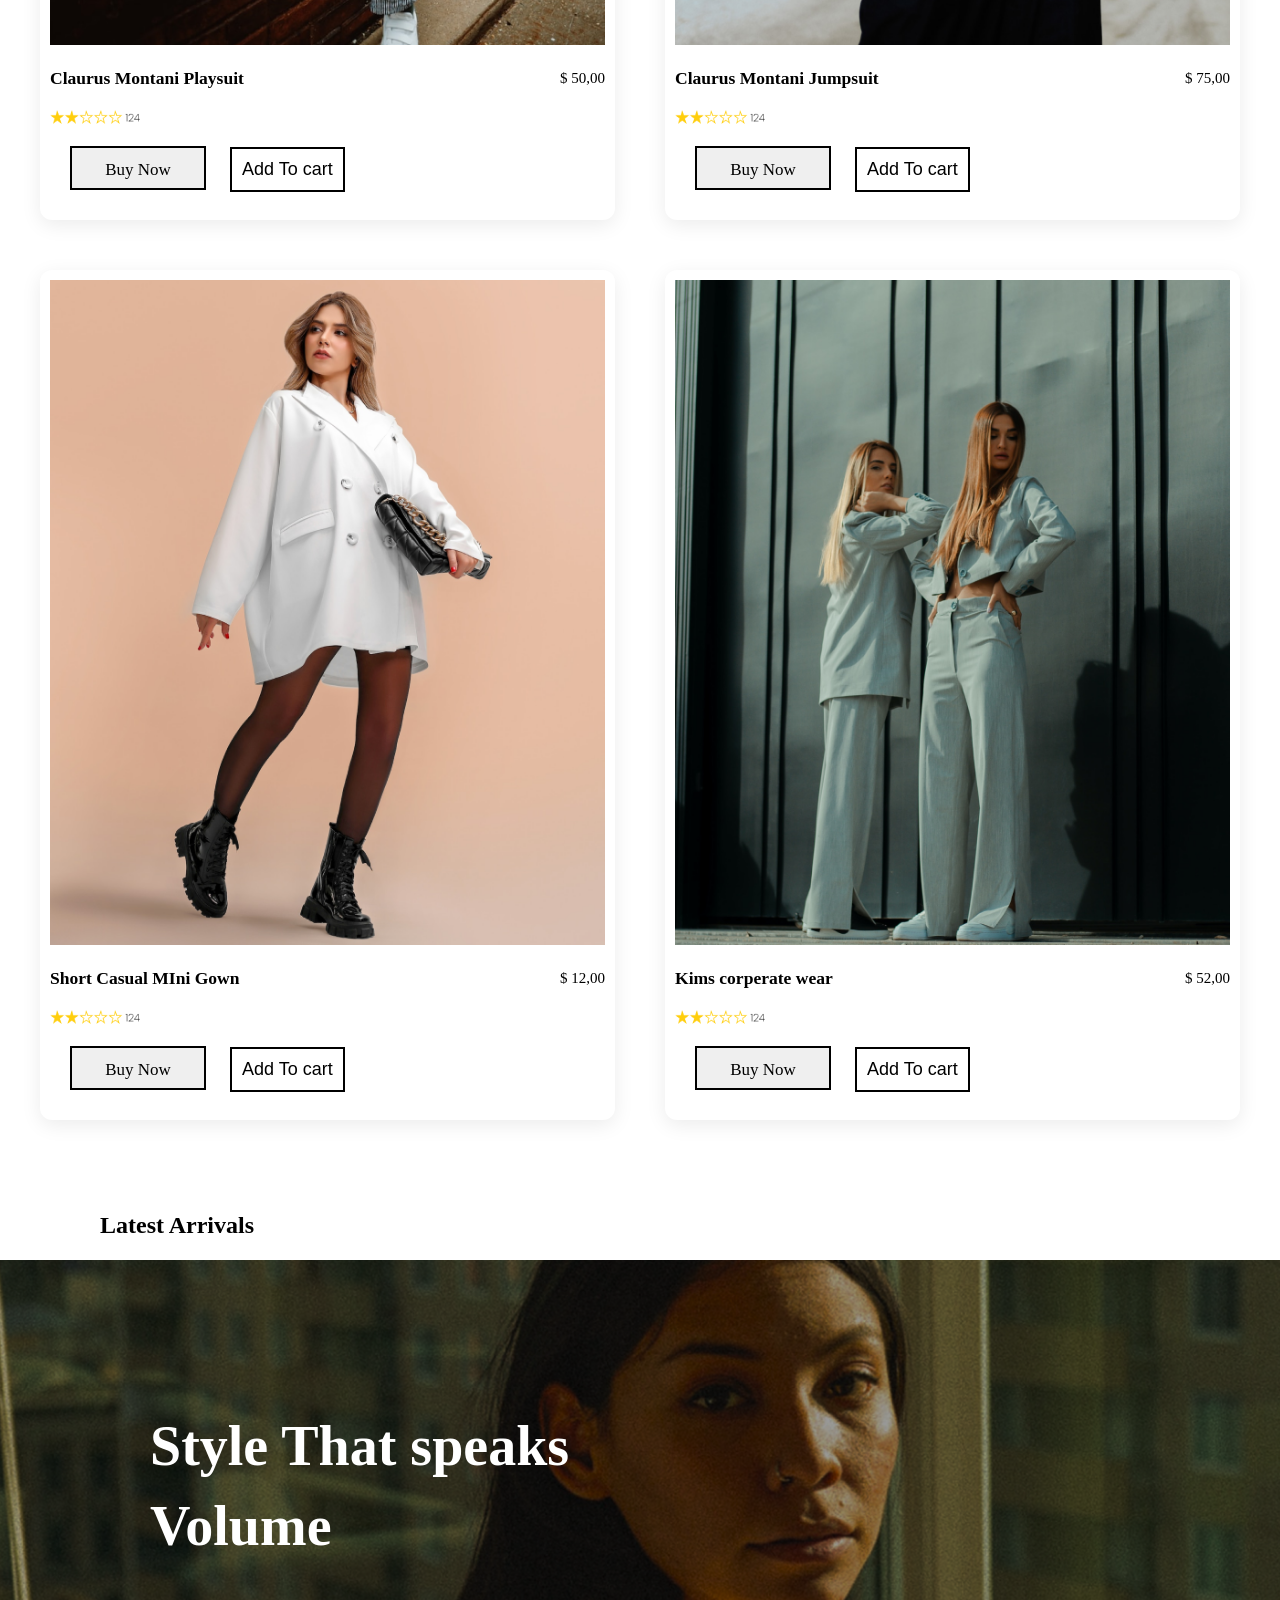
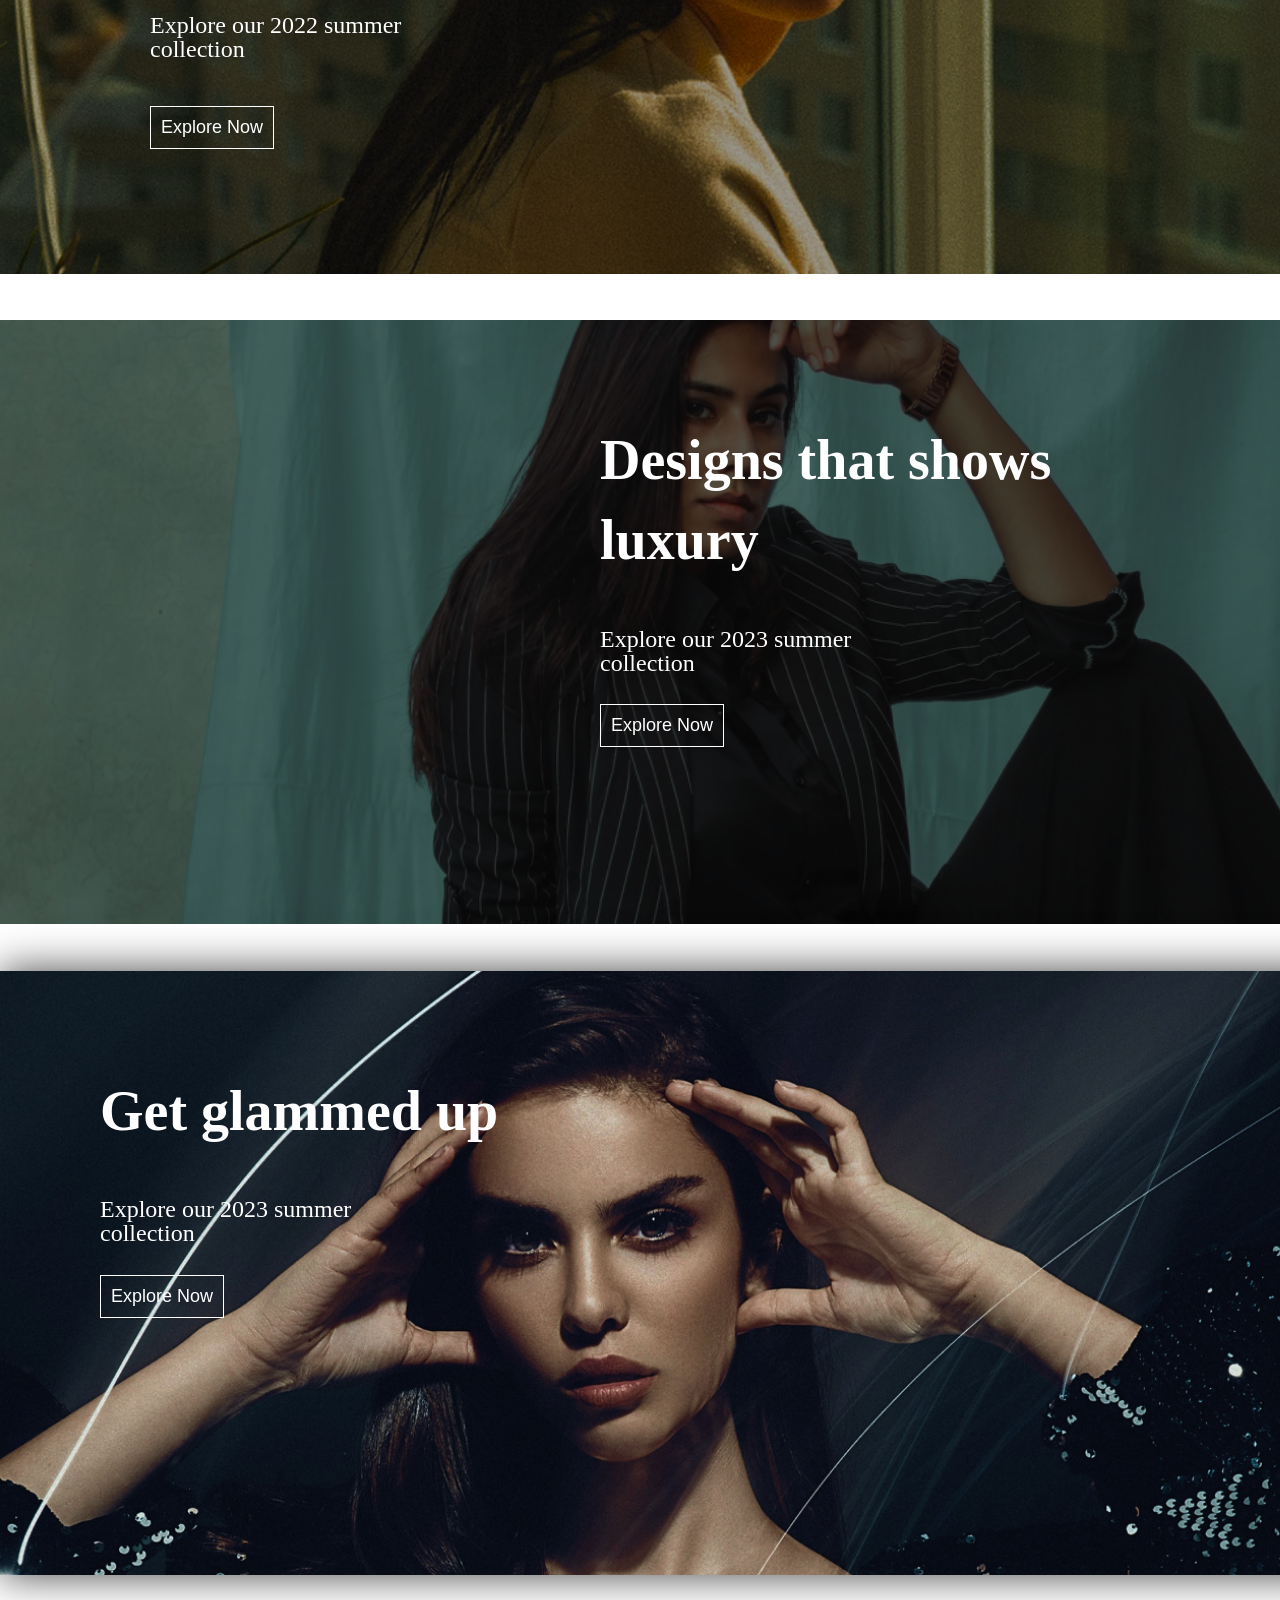
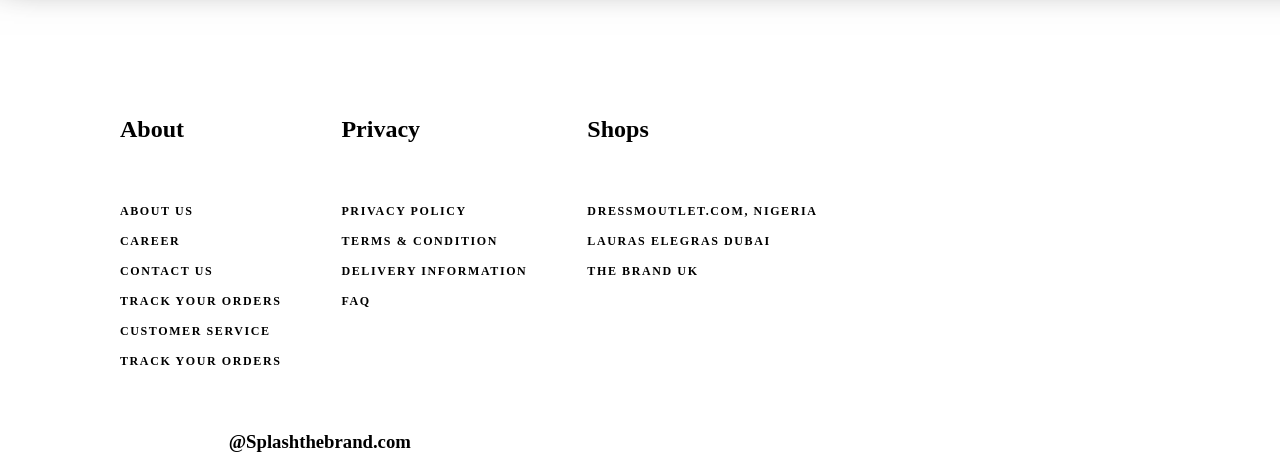
==== commit ef5c5f33: "Restore original index.html content Restored the original content of index.html after it was modifie" ====
--- a/index.html
+++ b/index.html
@@ -11,8 +11,8 @@
 <link href="style.css" rel="stylesheet"/>
 <!-- Theme Style -->
 <link href="css/style.css" rel="stylesheet"/>
-<link rel="stylesheet" href="/navbar.css">
-<link rel="shortcut icon" href="/images/SPLASH.png" type="image/x-icon">
+<link rel="stylesheet" href="navbar.css">
+<link rel="shortcut icon" href="images/SPLASH.png" type="image/x-icon">
 <link href="https://cdnjs.cloudflare.com/ajax/libs/font-awesome/6.5.2/css/all.min.css" rel="stylesheet"/>
 </head>
 <body data-offset="200" data-spy="scroll" data-target=".site-nav-target">
@@ -28,10 +28,10 @@
         <nav class="desktop-nav">
 
             <a href="index.html">Home</a>
-            <a href="/shop-section.html">Shop</a>
-            <a href="/about-section.html">About</a>
-            <a href="/blog-section.html">Blog</a>
-            <a href="/contact-section.html">Contact</a>
+            <a href="shop-section.html">Shop</a>
+            <a href="about-section.html">About</a>
+            <a href="blog-section.html">Blog</a>
+            <a href="contact-section.html">Contact</a>
 
         </nav>
 
@@ -55,10 +55,10 @@
 </div>
 
             <a href="index.html">Home</a>
-            <a href="/shop-section.html">Shop</a>
-            <a href="/about-section.html">About</a>
-            <a href="/blog-section.html">Blog</a>
-            <a href="/contact-section.html">Contact</a>
+            <a href="shop-section.html">Shop</a>
+            <a href="about-section.html">About</a>
+            <a href="blog-section.html">Blog</a>
+            <a href="contact-section.html">Contact</a>
 
 </div>
 <div class="cover-v1" id="home-section">
@@ -69,7 +69,7 @@
                 With Every Outfit
             </h1>
 <div class="splash-start">
-<a class="splash-start-s" href="/shop-section.html">
+<a class="splash-start-s" href="shop-section.html">
 
                     Start Shopping
 
@@ -89,37 +89,37 @@
 <ul>
 <div class="product-footer">
 <div class="product-footer1">
-<li><img alt="" class="img-fluid" src="/images/Rectangle 26.png"/></li>
+<li><img alt="" class="img-fluid" src="images/Rectangle 26.png"/></li>
 <div class="product-footer1-text">
 <div class="product-footer1-text1"><h3>Claurus Montani Playsuit</h3> <p>$ 50,00</p></div>
-<img alt="" class="img-fluid" src="/images/Frame 39 (1).png"/>
-</div>
-<button class="product_button">Buy Now</button>
-<button class="product_button1">Add To cart</button>
-</div>
-<div class="product-footer1">
-<li><img alt="" class="img-fluid" src="/images/Rectangle 37.png"/></li>
+<img alt="" class="img-fluid" src="images/Frame 39 (1).png"/>
+</div>
+<button class="product_button">Buy Now</button>
+<button class="product_button1">Add To cart</button>
+</div>
+<div class="product-footer1">
+<li><img alt="" class="img-fluid" src="images/Rectangle 37.png"/></li>
 <div class="product-footer1-text">
 <div class="product-footer1-text1"><h3>Claurus Montani Jumpsuit</h3> <p>$ 75,00</p></div>
-<img alt="" class="img-fluid" src="/images/Frame 39 (1).png"/>
-</div>
-<button class="product_button">Buy Now</button>
-<button class="product_button1">Add To cart</button>
-</div>
-<div class="product-footer1">
-<li><img alt="" class="img-fluid" src="/images/Rectangle 38.png"/></li>
+<img alt="" class="img-fluid" src="images/Frame 39 (1).png"/>
+</div>
+<button class="product_button">Buy Now</button>
+<button class="product_button1">Add To cart</button>
+</div>
+<div class="product-footer1">
+<li><img alt="" class="img-fluid" src="images/Rectangle 38.png"/></li>
 <div class="product-footer1-text">
 <div class="product-footer1-text1"><h3>Short Casual MIni Gown</h3> <p>$ 12,00</p></div>
-<img alt="" class="img-fluid" src="/images/Frame 39 (1).png"/>
-</div>
-<button class="product_button">Buy Now</button>
-<button class="product_button1">Add To cart</button>
-</div>
-<div class="product-footer1">
-<li><img alt="" class="img-fluid" src="/images/Rectangle 39.png"/></li>
+<img alt="" class="img-fluid" src="images/Frame 39 (1).png"/>
+</div>
+<button class="product_button">Buy Now</button>
+<button class="product_button1">Add To cart</button>
+</div>
+<div class="product-footer1">
+<li><img alt="" class="img-fluid" src="images/Rectangle 39.png"/></li>
 <div class="product-footer1-text">
 <div class="product-footer1-text1"><h3>Kims corperate wear</h3> <p>$ 52,00</p></div>
-<img alt="" class="img-fluid" src="/images/Frame 39 (1).png"/>
+<img alt="" class="img-fluid" src="images/Frame 39 (1).png"/>
 </div>
 <button class="product_button">Buy Now</button>
 <button class="product_button1">Add To cart</button>
@@ -210,6 +210,6 @@
 </div>
 </div>
 </nav>
-<script src="/main.js"></script>
+<script src="main.js"></script>
 </body>
-</html>+</html>
